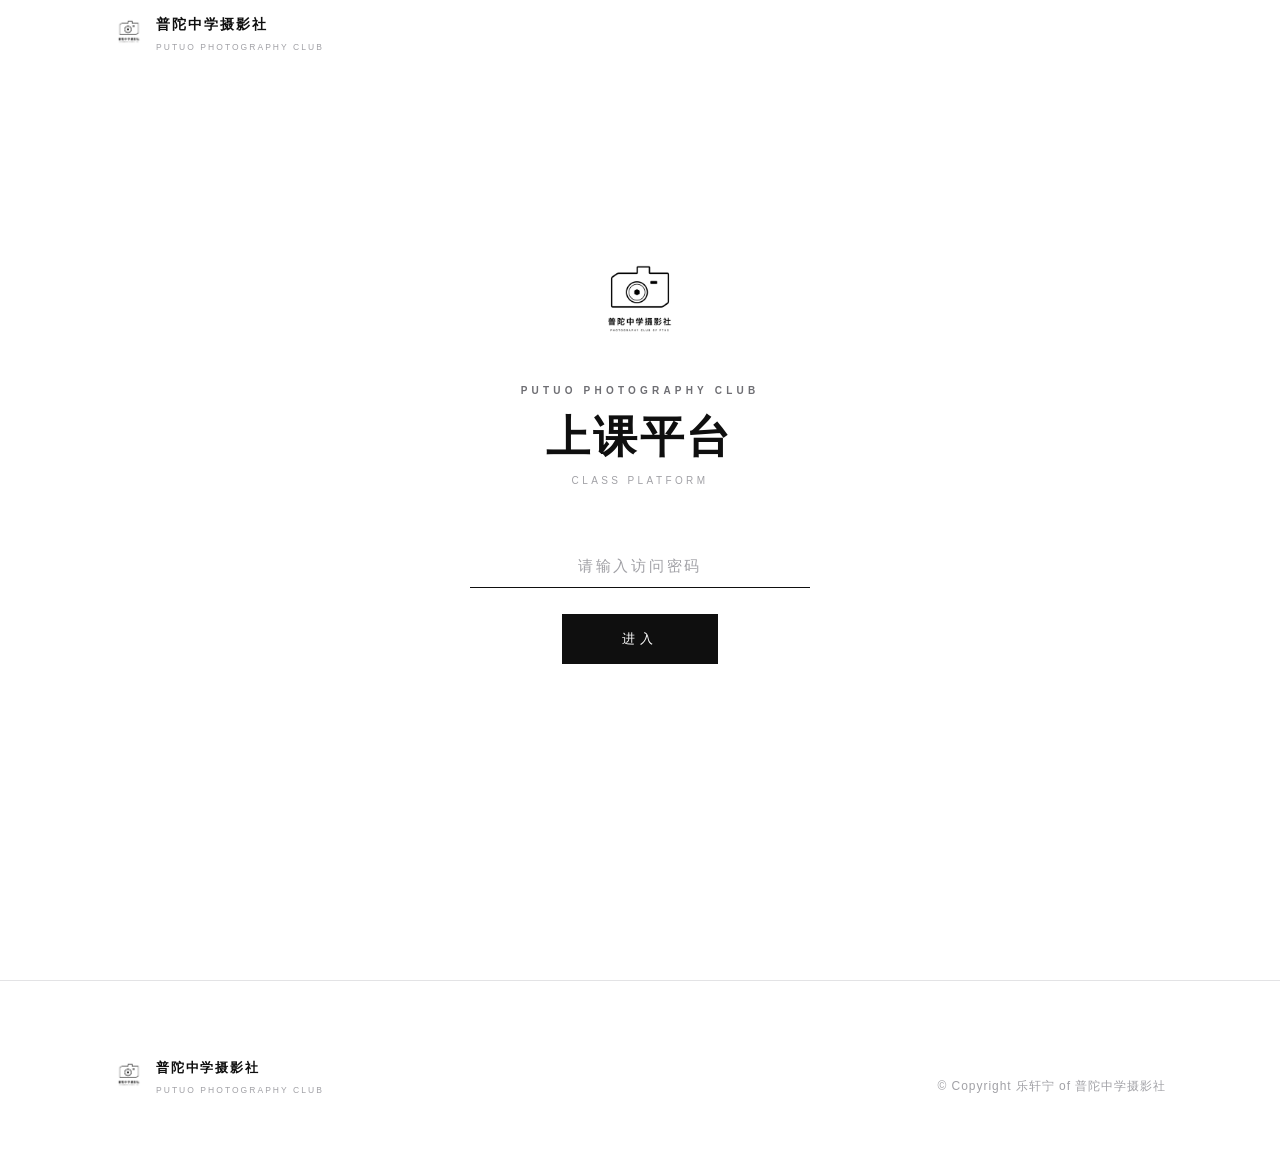
==== index.html @ 0f99c219 "Add files via upload" ====
<!DOCTYPE html>
<html lang="zh-CN">
<head>
<meta charset="UTF-8">
<meta name="viewport" content="width=device-width, initial-scale=1">
<title>普陀中学摄影社 · 上课平台</title>
<meta name="description" content="普陀中学摄影社上课平台。输入访问密码，选择教师空间进入。">
<link rel="icon" href="data:image/svg+xml,%3Csvg xmlns='http://www.w3.org/2000/svg' viewBox='0 0 100 100'%3E%3Cg fill='none' stroke='%23000' stroke-width='5'%3E%3Ccircle cx='50' cy='50' r='42'/%3E%3Cpath d='M50 26 L71 38 L71 62 L50 74 L29 62 L29 38 Z'/%3E%3C/g%3E%3C/svg%3E">
<link rel="stylesheet" href="css/style.css">
</head>
<body data-page="gate">

<!-- ================= 导航 ================= -->
<header class="nav" id="nav">
  <div class="nav-inner">
    <a class="brand" href="index.html" aria-label="返回首页">
      <img class="logo" src="logo.png" alt="普陀中学摄影社">
      <span>
        <span class="name">普陀中学摄影社</span>
        <span class="sub">Putuo Photography Club</span>
      </span>
    </a>
  </div>
</header>

<main>

  <!-- ================= 密码门 ================= -->
  <section class="view gate" id="gate-view">
    <div class="gate-inner">
      <img class="gate-logo" src="logo.png" alt="普陀中学摄影社">
      <div class="gate-eyebrow">Putuo Photography Club</div>
      <h1 class="gate-title">上课平台</h1>
      <div class="gate-en">Class Platform</div>

      <form class="gate-form" id="gate-form" autocomplete="off">
        <input class="gate-input" id="gate-input" type="password"
               placeholder="请输入访问密码" aria-label="访问密码" autofocus>
        <button class="gate-btn" type="submit">进入</button>
        <div class="gate-error" id="gate-error" aria-live="polite"></div>
      </form>
    </div>
  </section>

  <!-- ================= 教师选择 ================= -->
  <section class="view" id="select-view">
    <div class="wrap">
      <div class="hero">
        <div class="eyebrow">Putuo Photography Club</div>
        <h1>选择教室</h1>
        <div class="hero-en">Classrooms</div>
        <p class="hero-desc">
          选择你要进入的教师空间，<br>
          查看课件与学习资料。
        </p>
        <div class="teacher-list reveal" id="teacher-list"></div>
      </div>
    </div>
  </section>

</main>

<!-- ================= 页脚 ================= -->
<footer class="foot">
  <div class="wrap foot-inner">
    <a class="brand" href="index.html">
      <img class="logo" src="logo.png" alt="普陀中学摄影社">
      <span>
        <span class="name">普陀中学摄影社</span>
        <span class="sub">Putuo Photography Club</span>
      </span>
    </a>
    <div class="legal">
      ©️ Copyright 乐轩宁 of 普陀中学摄影社
    </div>
  </div>
</footer>

<script src="js/app.js"></script>
</body>
</html>
---- css/style.css ----
/* ============================================================
   普陀中学摄影社 · 上课平台 — 共享样式
   设计系统延续 aaa.html：细线 / 黑白 / 字距 / 简约
   页面：index.html（密码门 + 教师选择）、space.html（教师空间）
   ============================================================ */

:root{
  --ink:#0f0f0f;
  --paper:#ffffff;
  --muted:#6e6e73;
  --faint:#a1a1a6;
  --line:#e3e3e5;
  --err:#c2402a;

  --pad: clamp(20px, 5vw, 64px);
  --maxw: 1180px;

  --ease: cubic-bezier(.22,.61,.24,1);
}

*,*::before,*::after{ margin:0; padding:0; box-sizing:border-box; }

html{
  -webkit-text-size-adjust:100%;
  scroll-behavior:smooth;
}

body{
  background:var(--paper);
  color:var(--ink);
  font-family:-apple-system, BlinkMacSystemFont, "SF Pro Display", "PingFang SC",
              "Helvetica Neue", "Hiragino Sans GB", "Microsoft YaHei", sans-serif;
  font-size:16px;
  line-height:1.7;
  -webkit-font-smoothing:antialiased;
  text-rendering:optimizeLegibility;
  overflow-x:hidden;
}

::selection{ background:var(--ink); color:var(--paper); }

a{ color:inherit; text-decoration:none; }
img{ display:block; max-width:100%; }

.wrap{
  width:100%;
  max-width:var(--maxw);
  margin:0 auto;
  padding:0 var(--pad);
}

/* ---------- 顶部导航 ---------- */
.nav{
  position:fixed; inset:0 0 auto 0; z-index:100;
  background:rgba(255,255,255,.82);
  backdrop-filter:saturate(180%) blur(14px);
  -webkit-backdrop-filter:saturate(180%) blur(14px);
  border-bottom:1px solid transparent;
  transition:border-color .4s var(--ease), background .4s var(--ease);
}
.nav.is-scrolled{ border-bottom-color:var(--line); }

.nav-inner{
  max-width:var(--maxw); margin:0 auto;
  padding:0 var(--pad);
  height:64px;
  display:flex; align-items:center; justify-content:space-between; gap:24px;
}

.brand{ display:flex; align-items:center; gap:12px; }
.brand img.logo{ width:30px; height:30px; flex:0 0 auto; object-fit:contain; }
.brand .name{
  font-size:14px; font-weight:600; letter-spacing:.14em;
}
.brand .sub{
  display:block; font-size:8.5px; letter-spacing:.24em;
  color:var(--faint); text-transform:uppercase; margin-top:3px; font-weight:500;
}

.nav-right{ display:flex; align-items:center; gap:24px; }
.nav-teacher{ font-size:13px; letter-spacing:.18em; font-weight:600; }
.nav-switch{
  font-size:12px; letter-spacing:.14em; color:var(--muted);
  padding:6px 0; position:relative; transition:color .3s var(--ease);
}
.nav-switch::after{
  content:""; position:absolute; left:0; bottom:0;
  width:100%; height:1px; background:var(--ink);
  transform:scaleX(0); transform-origin:right;
  transition:transform .45s var(--ease);
}
.nav-switch:hover{ color:var(--ink); }
.nav-switch:hover::after{ transform:scaleX(1); transform-origin:left; }

/* ---------- 视图切换 ---------- */
.view{ display:none; }
.view.is-active{ display:block; animation:fadeIn .5s var(--ease); }

@keyframes fadeIn{
  from{ opacity:0; transform:translateY(10px); }
  to{ opacity:1; transform:none; }
}

/* ---------- 密码门 ---------- */
.gate{
  min-height:100vh;
  /* 顶部让出固定导航（64px），使内容在导航下方区域里居中 */
  padding-top:calc(64px + var(--pad) * 1.5);
  padding-bottom:calc(var(--pad) * 1.5);
  text-align:center;
}
/* 激活时用 flex 居中。
   注意：必须写在 .view.is-active 之后且权重不低于它，才能覆盖 display:block */
.gate.is-active{
  display:flex; align-items:center; justify-content:center;
}
.gate-inner{ width:100%; max-width:520px; padding:0 var(--pad); margin:0 auto; }
.gate-logo{ width:92px; height:92px; margin:0 auto; object-fit:contain; }

.gate-eyebrow{
  margin-top:36px;
  font-size:10px; letter-spacing:.42em; text-transform:uppercase;
  color:var(--muted); font-weight:600;
}
.gate-title{
  margin-top:14px;
  font-size:clamp(30px, 6vw, 44px);
  line-height:1.1; letter-spacing:.06em; font-weight:600;
}
.gate-en{
  margin-top:10px;
  font-size:10px; letter-spacing:.34em; text-transform:uppercase;
  color:var(--faint);
}

.gate-form{
  margin-top:clamp(36px, 5vw, 52px);
  display:flex; flex-direction:column; align-items:center; gap:26px;
}
.gate-input{
  width:min(340px, 78vw);
  background:transparent;
  border:0; border-bottom:1px solid var(--ink); border-radius:0;
  font-family:inherit;
  font-size:22px; letter-spacing:.35em; text-align:center;
  padding:10px 4px; color:var(--ink);
  outline:none;
  transition:border-color .3s var(--ease);
}
.gate-input::placeholder{ color:var(--faint); letter-spacing:.18em; font-size:15px; }
.gate-input:focus{ border-bottom-color:var(--ink); }
.gate-input.is-err{ border-bottom-color:var(--err); }

.gate-btn{
  background:var(--ink); color:var(--paper);
  border:0; cursor:pointer;
  padding:16px 60px;
  font-family:inherit; font-size:13px; letter-spacing:.4em;
  transition:opacity .3s var(--ease), transform .15s var(--ease);
}
.gate-btn:hover{ opacity:.85; }
.gate-btn:active{ transform:scale(.98); }

.gate-error{
  min-height:1.6em;
  font-size:12.5px; letter-spacing:.12em; color:var(--err);
}

@keyframes shake{
  0%,100%{ transform:translateX(0); }
  20%{ transform:translateX(-9px); }
  40%{ transform:translateX(8px); }
  60%{ transform:translateX(-6px); }
  80%{ transform:translateX(4px); }
}
.is-shaking{ animation:shake .42s var(--ease); }

/* ---------- 教师选择 ---------- */
.hero{
  padding-top:clamp(120px, 16vh, 180px);
  padding-bottom:clamp(48px, 8vh, 96px);
}
.eyebrow{
  font-size:11px; letter-spacing:.42em; text-transform:uppercase;
  color:var(--muted); font-weight:600; padding-left:.42em;
  margin-bottom:clamp(20px, 3vw, 32px);
}
h1{
  font-size:clamp(52px, 11vw, 128px);
  line-height:.94;
  letter-spacing:-.03em;
  font-weight:600;
  margin-left:-.02em;
}
.hero-en{
  margin-top:clamp(14px, 2vw, 22px);
  font-size:clamp(10px,1.2vw,12px);
  letter-spacing:.34em; text-transform:uppercase;
  color:var(--faint); font-weight:500;
}
.hero-desc{
  margin-top:clamp(24px, 3.4vw, 36px);
  font-size:clamp(14px, 1.5vw, 16px);
  line-height:1.95; color:var(--muted);
  max-width:30em;
}

/* 教师列表 */
.teacher-list{
  margin-top:clamp(36px, 5vw, 56px);
  border-top:1px solid var(--ink);
}
.teacher-row{
  display:grid;
  grid-template-columns:clamp(40px,6vw,80px) minmax(0,1fr) auto;
  gap:clamp(12px,3vw,32px);
  align-items:baseline;
  padding:clamp(22px, 2.8vw, 32px) 0;
  border-bottom:1px solid var(--line);
  transition:padding-left .45s var(--ease);
}
.teacher-row:hover{ padding-left:14px; }
.teacher-row .n{ font-size:11px; letter-spacing:.18em; color:var(--faint); }
.teacher-row .acc{
  font-size:clamp(24px, 3.2vw, 36px);
  font-weight:600; letter-spacing:.04em;
}
.teacher-row .role{
  display:block; margin-top:4px;
  font-size:11px; letter-spacing:.22em; color:var(--faint);
  text-transform:uppercase;
}
.teacher-row .arrow{
  font-size:15px; color:var(--faint);
  transition:color .3s var(--ease), transform .45s var(--ease);
}
.teacher-row:hover .arrow{ color:var(--ink); transform:translateX(6px); }

/* ---------- 教师空间 ---------- */
.space-hero{
  padding-top:clamp(112px, 14vh, 168px);
  padding-bottom:clamp(40px, 6vh, 72px);
}

/* 列表分区头 */
.sec-head{
  display:flex; align-items:flex-end; justify-content:space-between;
  gap:24px; flex-wrap:wrap;
  margin-bottom:clamp(24px, 4vw, 44px);
}
h2{
  font-size:clamp(24px, 3.4vw, 38px);
  line-height:1.1; letter-spacing:-.02em; font-weight:600;
}
h2 .en{
  display:block; margin-top:10px;
  font-size:10px; letter-spacing:.34em; text-transform:uppercase;
  color:var(--faint); font-weight:500;
}
.sec-tools{ display:flex; align-items:center; gap:22px; }
.sec-count{ font-size:12px; letter-spacing:.16em; color:var(--faint); }
.text-btn{
  background:none; border:0; cursor:pointer;
  font-family:inherit; font-size:12px; letter-spacing:.16em; color:var(--muted);
  text-decoration:underline; text-underline-offset:5px;
  transition:color .3s var(--ease);
}
.text-btn:hover{ color:var(--ink); }

/* 文件列表 */
.file-list{ border-top:1px solid var(--ink); }
.file-row{
  display:grid;
  grid-template-columns:auto minmax(0,1fr) auto;
  gap:clamp(16px, 3vw, 36px);
  align-items:center;
  padding:clamp(18px, 2.4vw, 26px) 0;
  border-bottom:1px solid var(--line);
  transition:padding-left .45s var(--ease);
}
.file-row:hover{ padding-left:12px; }
.badge{
  border:1px solid var(--ink);
  font-size:10px; font-weight:600; letter-spacing:.14em;
  padding:6px 10px; white-space:nowrap;
}
.f-name{
  font-size:clamp(16px, 1.9vw, 19px);
  font-weight:600; letter-spacing:-.01em;
  word-break:break-all;
}
.f-meta{
  margin-top:5px;
  font-size:12px; letter-spacing:.1em; color:var(--faint);
}
.f-act{
  font-size:12px; letter-spacing:.2em; color:var(--muted);
  white-space:nowrap;
  transition:color .3s var(--ease);
}
.file-row:hover .f-act{ color:var(--ink); }

/* 加载 / 空 / 出错状态 */
.state{
  padding:clamp(44px, 7vw, 72px) 0;
  text-align:center;
}
.state .state-en{
  font-size:10px; letter-spacing:.34em; text-transform:uppercase;
  color:var(--faint); margin-bottom:14px;
}
.state .state-cn{ font-size:16px; letter-spacing:.08em; color:var(--muted); }
.state .state-hint{
  margin-top:12px; font-size:13px; line-height:1.9;
  color:var(--faint); letter-spacing:.04em;
}
.is-loading{ animation:pulse 1.6s ease-in-out infinite; }
@keyframes pulse{
  0%,100%{ opacity:.35; }
  50%{ opacity:1; }
}

/* ---------- 页脚 ---------- */
.foot{
  padding:clamp(48px, 7vw, 72px) 0 clamp(40px, 6vw, 64px);
  border-top:1px solid var(--line);
  margin-top:clamp(48px, 7vw, 80px);
}
.foot-inner{
  display:flex; justify-content:space-between; align-items:flex-end; gap:32px; flex-wrap:wrap;
}
.foot .brand .name{ font-size:13px; }
.foot .legal{
  text-align:right; font-size:12px; letter-spacing:.08em;
  color:var(--faint); line-height:1.9;
}

/* ---------- 滚动显现 ---------- */
.reveal{
  opacity:0; transform:translateY(22px);
  transition:opacity .9s var(--ease), transform .9s var(--ease);
}
.reveal.is-in{ opacity:1; transform:none; }

/* ---------- 响应式 ---------- */
@media (max-width: 720px){
  .file-row{ grid-template-columns:1fr; gap:12px; }
  .f-act{ justify-self:start; }
  .teacher-row{ grid-template-columns:40px minmax(0,1fr); }
  .teacher-row .arrow{ grid-column:2; }
  .foot-inner{ flex-direction:column; align-items:flex-start; }
  .foot .legal{ text-align:left; }
  .nav-teacher{ display:none; }
}

@media (prefers-reduced-motion: reduce){
  html{ scroll-behavior:auto; }
  *,*::before,*::after{ animation:none !important; transition:none !important; }
  .reveal{ opacity:1; transform:none; }
}
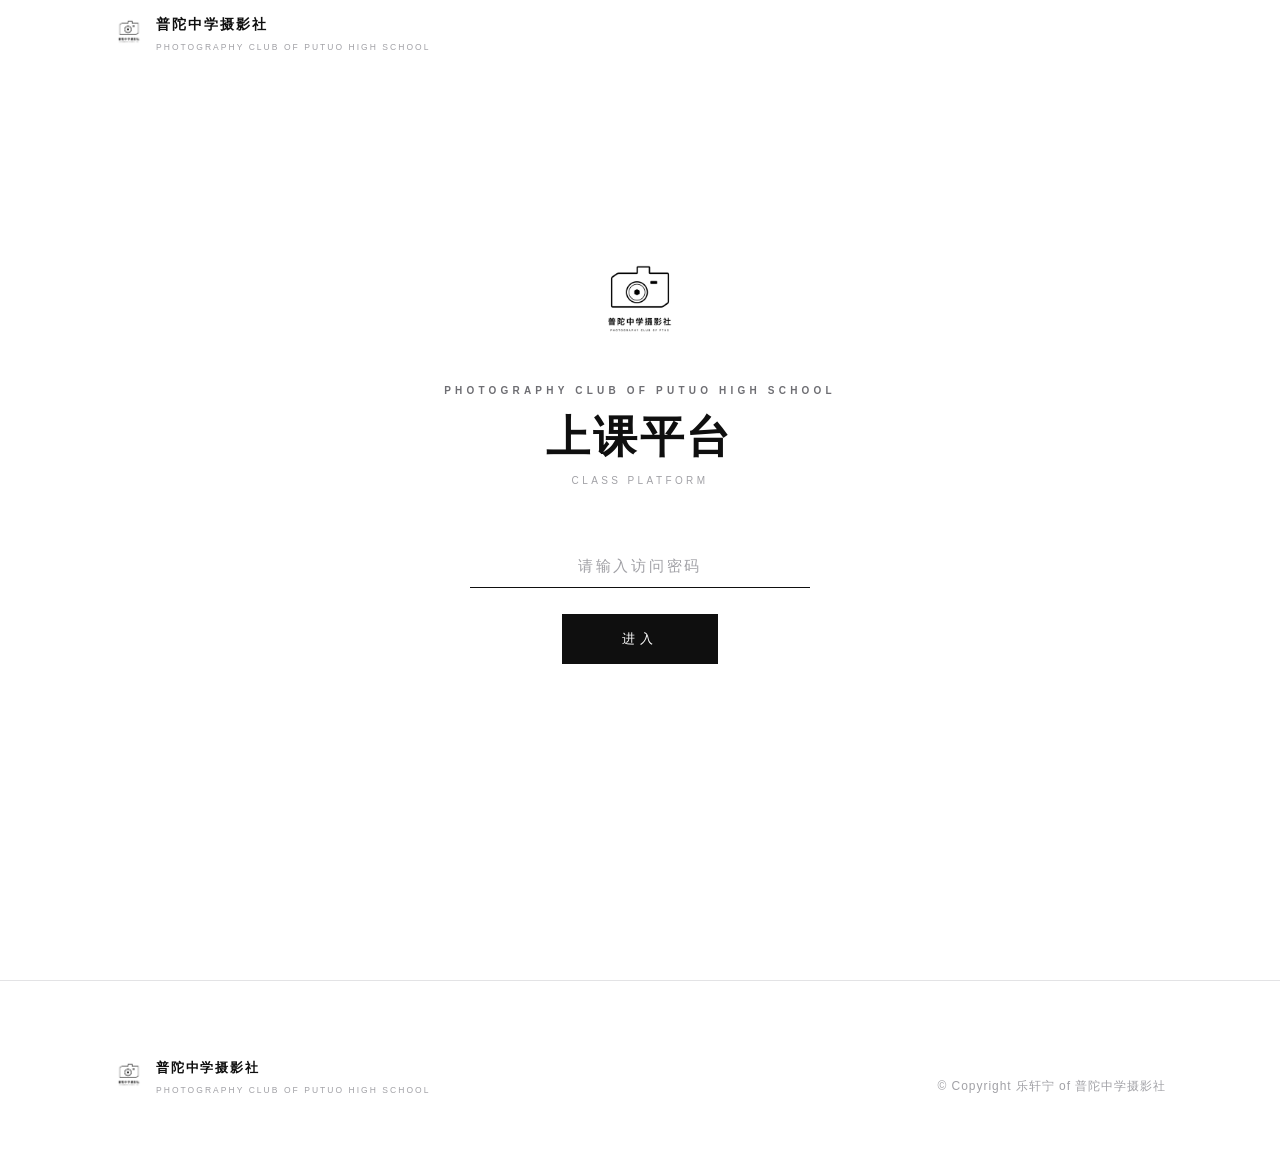
==== commit 305ad042: "Add files via upload" ====
--- a/index.html
+++ b/index.html
@@ -17,7 +17,7 @@
       <img class="logo" src="logo.png" alt="普陀中学摄影社">
       <span>
         <span class="name">普陀中学摄影社</span>
-        <span class="sub">Putuo Photography Club</span>
+        <span class="sub">Photography Club of Putuo High School</span>
       </span>
     </a>
   </div>
@@ -29,7 +29,7 @@
   <section class="view gate" id="gate-view">
     <div class="gate-inner">
       <img class="gate-logo" src="logo.png" alt="普陀中学摄影社">
-      <div class="gate-eyebrow">Putuo Photography Club</div>
+      <div class="gate-eyebrow">Photography Club of Putuo High School</div>
       <h1 class="gate-title">上课平台</h1>
       <div class="gate-en">Class Platform</div>
 
@@ -46,7 +46,7 @@
   <section class="view" id="select-view">
     <div class="wrap">
       <div class="hero">
-        <div class="eyebrow">Putuo Photography Club</div>
+        <div class="eyebrow">Photography Club of Putuo High School</div>
         <h1>选择教室</h1>
         <div class="hero-en">Classrooms</div>
         <p class="hero-desc">
@@ -67,7 +67,7 @@
       <img class="logo" src="logo.png" alt="普陀中学摄影社">
       <span>
         <span class="name">普陀中学摄影社</span>
-        <span class="sub">Putuo Photography Club</span>
+        <span class="sub">Photography Club of Putuo High School</span>
       </span>
     </a>
     <div class="legal">
--- a/css/style.css
+++ b/css/style.css
@@ -314,6 +314,11 @@
   margin-top:12px; font-size:13px; line-height:1.9;
   color:var(--faint); letter-spacing:.04em;
 }
+.state .state-link{
+  color:var(--muted); text-decoration:underline; text-underline-offset:4px;
+  transition:color .3s var(--ease);
+}
+.state .state-link:hover{ color:var(--ink); }
 .is-loading{ animation:pulse 1.6s ease-in-out infinite; }
 @keyframes pulse{
   0%,100%{ opacity:.35; }
